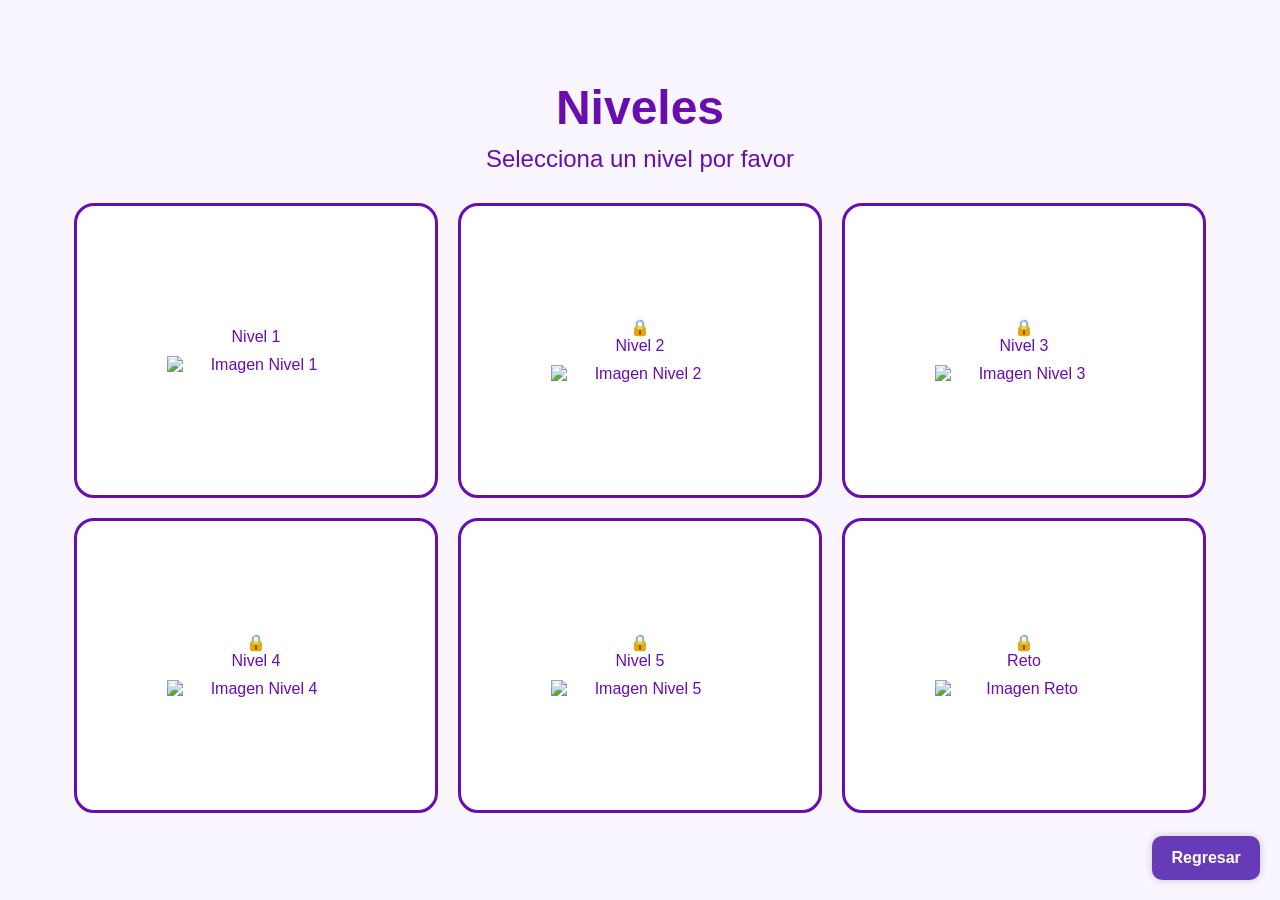
==== niveles.html @ b24b1ef7 "Add files via upload" ====
<!DOCTYPE html>
<html lang="es">
<head>
  <meta charset="UTF-8">
  <meta name="author" content="Espinoza Islas Angel Emilio">
  <meta name="author" content="De La Rosa Ortega Axel Eduardo">
  <meta name="author" content="Hernandez Ibarra David">
  <meta name="author" content="Limon Fermandez Leonardo">
  <meta name="viewport" content="width=device-width, initial-scale=1.0">
  <title>Niveles</title>
  <link rel="stylesheet" href="css/niveles.css">
</head>
<body>
  <!-- Botón Regresar -->
  <button id="backBtn" class="back-btn">Regresar</button>

  <h1>Niveles</h1>
  <p>Selecciona un nivel por favor</p>

  <div class="grid-container">
    <div class="level-box" data-level="1" onclick="selectLevel(this, 'juego.html')">
      <span class="lock-icon">🔒</span>
      Nivel 1
      <img src="imagenes/gato1.jpg" alt="Imagen Nivel 1">
    </div>
    <div class="level-box" data-level="2" onclick="selectLevel(this, 'juego2.html')">
      <span class="lock-icon">🔒</span>
      Nivel 2
      <img src="imagenes/gato2.jpg" alt="Imagen Nivel 2">
    </div>
    <div class="level-box" data-level="3" onclick="selectLevel(this, 'juego3.html')">
      <span class="lock-icon">🔒</span>
      Nivel 3
      <img src="imagenes/gato3.jpg" alt="Imagen Nivel 3">
    </div>
    <div class="level-box" data-level="4" onclick="selectLevel(this, 'juego4.html')">
      <span class="lock-icon">🔒</span>
      Nivel 4
      <img src="imagenes/gato4.jpg" alt="Imagen Nivel 4">
    </div>
    <div class="level-box" data-level="5" onclick="selectLevel(this, 'juego5.html')">
      <span class="lock-icon">🔒</span>
      Nivel 5
      <img src="imagenes/gato5.jpg" alt="Imagen Nivel 5">
    </div>
    <div class="level-box" data-level="6" onclick="selectLevel(this, 'reto.html')">
      <span class="lock-icon">🔒</span>
      Reto
      <img src="imagenes/gatolocura.jpg" alt="Imagen Reto">
    </div>
  </div>

  <script>
    // Al cargar la página, configuramos qué niveles están bloqueados
    document.addEventListener("DOMContentLoaded", () => {
      // Obtener el nivel más alto desbloqueado desde localStorage
      let unlocked = localStorage.getItem("nivelDesbloqueado");

      // Si no existe, por defecto solo el nivel 1 está desbloqueado
      if (!unlocked) {
        unlocked = 1;
        localStorage.setItem("nivelDesbloqueado", 1);
      } else {
        unlocked = parseInt(unlocked);
      }

      const boxes = document.querySelectorAll(".level-box");

      boxes.forEach((box) => {
        const level = parseInt(box.getAttribute("data-level"));
        const lockIcon = box.querySelector(".lock-icon");

        if (level > unlocked) {
          // Niveles bloqueados
          box.classList.add("locked");
          if (lockIcon) lockIcon.style.display = "block";
        } else {
          // Niveles desbloqueados
          box.classList.remove("locked");
          if (lockIcon) lockIcon.style.display = "none";
        }
      });
    });

    // Selección de niveles
    function selectLevel(box, url) {
      // Si está bloqueado, no hace nada
      if (box.classList.contains("locked")) return;

      const boxes = document.querySelectorAll('.level-box');
      boxes.forEach(b => b.classList.remove('active'));
      box.classList.add('active');

      setTimeout(() => {
        window.location.href = url;
      }, 300);
    }

    // Botón regresar
    document.getElementById("backBtn").addEventListener("click", () => {
      window.location.href = "index_home.html";
    });
  </script>
</body>
</html>
---- css/niveles.css ----
* {
  box-sizing: border-box;
  margin: 0;
  padding: 0;
}

html, body {
  height: 100%;
  font-family: Arial, sans-serif;
  background-color: #f9f6ff;
  color: #6a0dad;
}

body {
  display: flex;
  flex-direction: column;
  align-items: center;
  justify-content: flex-start;
  padding: 20px;
}

h1 {
  margin-top: 60px; 
  margin-bottom: 10px;
  font-size: 3rem;
  text-align: center;
}

p {
  margin-bottom: 20px;
  font-size: 1.5rem;
  text-align: center;
}

.grid-container {
  display: grid;
  grid-template-columns: repeat(3, 1fr);
  grid-template-rows: repeat(2, 1fr);
  width: 90vw;
  height: 70vh;
  gap: 20px;
  padding: 10px;
}

.level-box {
  background-color: #fff;
  border: 3px solid #6a0dad;
  border-radius: 20px;
  display: flex;
  flex-direction: column;
  justify-content: center;
  align-items: center;
  text-align: center;
  cursor: pointer;
  transition: all 0.3s ease;
  width: 100%;
  height: 100%;
}

.level-box img {
  width: 50%;
  height: auto;
  margin-top: 10px;
  object-fit: contain;
}

.level-box:hover {
  transform: scale(1.05);
}

.level-box.active {
  border-color: #d599ff;
  box-shadow: 0 0 20px #d599ff;
}

/* Botón regresar abajo derecha */
.back-btn {
  position: fixed;
  bottom: 20px; 
  right: 20px;  
  padding: 0.8rem 1.2rem;
  font-size: 1rem;
  font-weight: bold;
  background-color: #673ab7;
  color: white;
  border: none;
  border-radius: 10px;
  cursor: pointer;
  box-shadow: 0 0 8px rgba(0,0,0,0.2);
  transition: background 0.2s ease, transform 0.1s ease;
  z-index: 1000; 
}

.back-btn:hover {
  background-color: #5a2ea6;
  transform: scale(1.05);
}
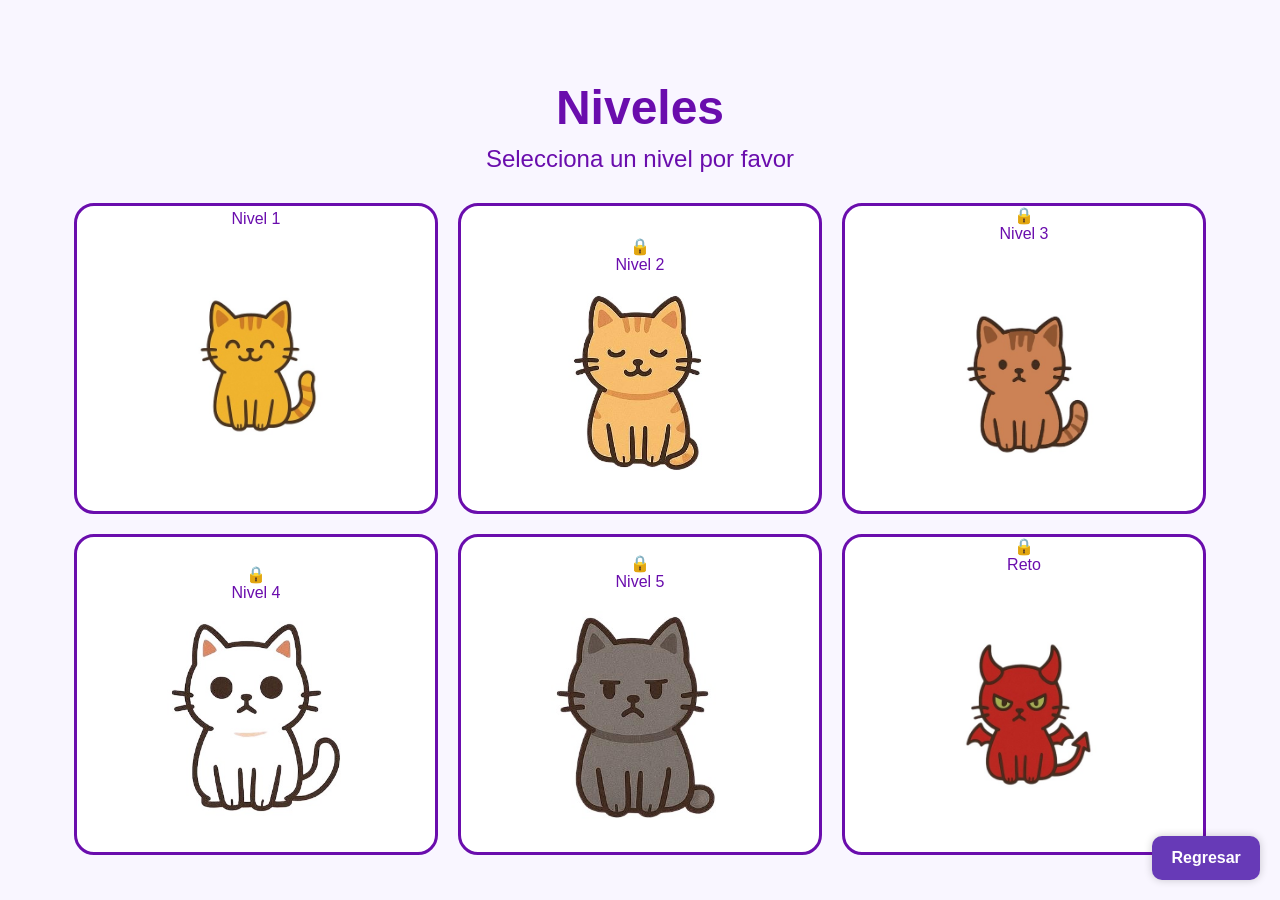
==== commit 1962cc27: "niveles.html" ====
--- a/niveles.html
+++ b/niveles.html
@@ -21,32 +21,32 @@
     <div class="level-box" data-level="1" onclick="selectLevel(this, 'juego.html')">
       <span class="lock-icon">🔒</span>
       Nivel 1
-      <img src="imagenes/gato1.jpg" alt="Imagen Nivel 1">
+      <img src="imagenes/Gato1.jpg" alt="Imagen Nivel 1">
     </div>
     <div class="level-box" data-level="2" onclick="selectLevel(this, 'juego2.html')">
       <span class="lock-icon">🔒</span>
       Nivel 2
-      <img src="imagenes/gato2.jpg" alt="Imagen Nivel 2">
+      <img src="imagenes/Gato2.jpg" alt="Imagen Nivel 2">
     </div>
     <div class="level-box" data-level="3" onclick="selectLevel(this, 'juego3.html')">
       <span class="lock-icon">🔒</span>
       Nivel 3
-      <img src="imagenes/gato3.jpg" alt="Imagen Nivel 3">
+      <img src="imagenes/Gato3.jpg" alt="Imagen Nivel 3">
     </div>
     <div class="level-box" data-level="4" onclick="selectLevel(this, 'juego4.html')">
       <span class="lock-icon">🔒</span>
       Nivel 4
-      <img src="imagenes/gato4.jpg" alt="Imagen Nivel 4">
+      <img src="imagenes/Gato4.jpg" alt="Imagen Nivel 4">
     </div>
     <div class="level-box" data-level="5" onclick="selectLevel(this, 'juego5.html')">
       <span class="lock-icon">🔒</span>
       Nivel 5
-      <img src="imagenes/gato5.jpg" alt="Imagen Nivel 5">
+      <img src="imagenes/Gato5.jpg" alt="Imagen Nivel 5">
     </div>
     <div class="level-box" data-level="6" onclick="selectLevel(this, 'reto.html')">
       <span class="lock-icon">🔒</span>
       Reto
-      <img src="imagenes/gatolocura.jpg" alt="Imagen Reto">
+      <img src="imagenes/Gatolocura.jpg" alt="Imagen Reto">
     </div>
   </div>
 
@@ -98,8 +98,9 @@
 
     // Botón regresar
     document.getElementById("backBtn").addEventListener("click", () => {
-      window.location.href = "index_home.html";
+      window.location.href = "index.html";
     });
   </script>
 </body>
 </html>
+
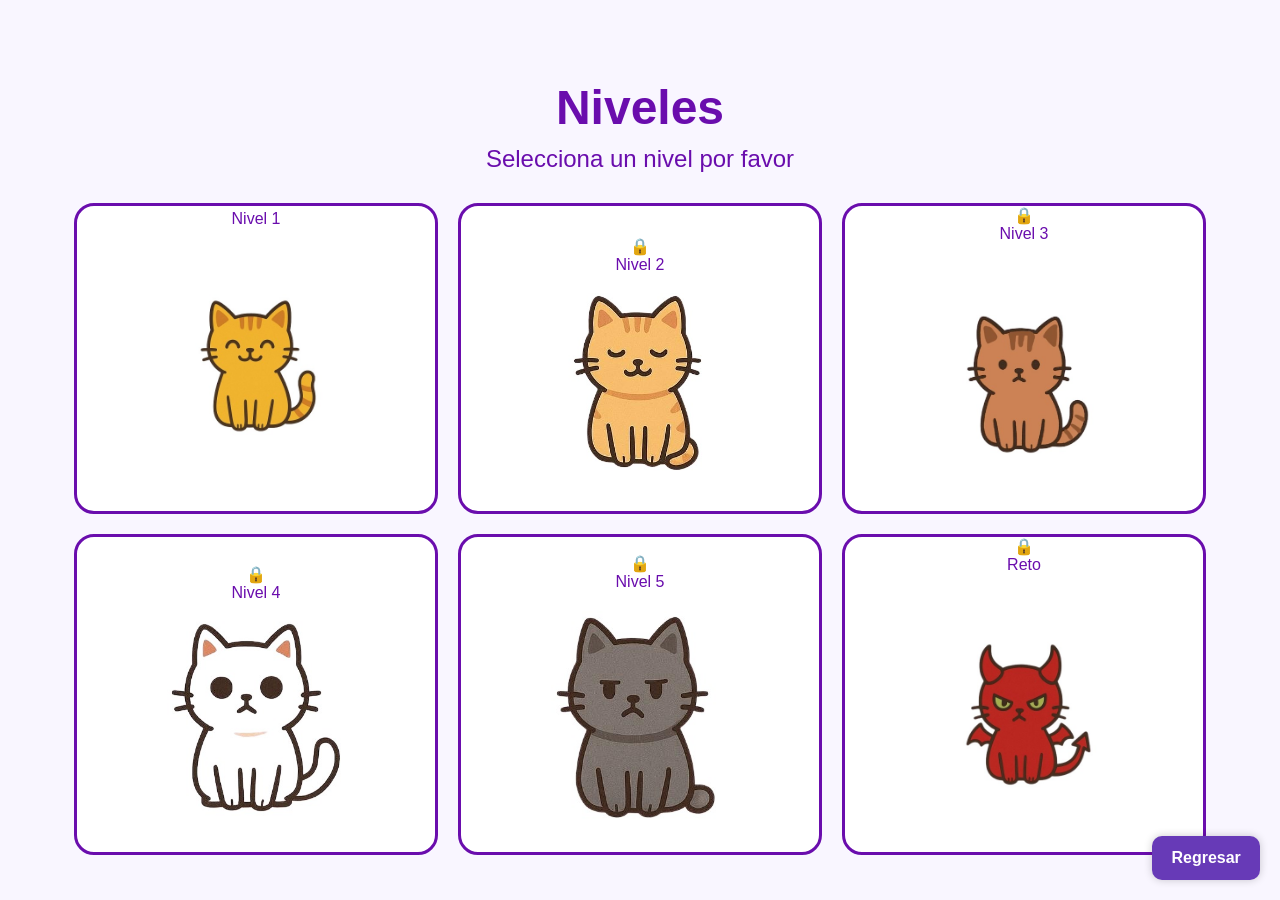
==== commit 15462dc9: "niveles.html" ====
--- a/niveles.html
+++ b/niveles.html
@@ -21,32 +21,32 @@
     <div class="level-box" data-level="1" onclick="selectLevel(this, 'juego.html')">
       <span class="lock-icon">🔒</span>
       Nivel 1
-      <img src="imagenes/Gato1.jpg" alt="Imagen Nivel 1">
+      <image src="imagenes/Gato1.jpg" alt="Imagen Nivel 1">
     </div>
     <div class="level-box" data-level="2" onclick="selectLevel(this, 'juego2.html')">
       <span class="lock-icon">🔒</span>
       Nivel 2
-      <img src="imagenes/Gato2.jpg" alt="Imagen Nivel 2">
+      <image src="imagenes/Gato2.jpg" alt="Imagen Nivel 2">
     </div>
     <div class="level-box" data-level="3" onclick="selectLevel(this, 'juego3.html')">
       <span class="lock-icon">🔒</span>
       Nivel 3
-      <img src="imagenes/Gato3.jpg" alt="Imagen Nivel 3">
+      <image src="imagenes/Gato3.jpg" alt="Imagen Nivel 3">
     </div>
     <div class="level-box" data-level="4" onclick="selectLevel(this, 'juego4.html')">
       <span class="lock-icon">🔒</span>
       Nivel 4
-      <img src="imagenes/Gato4.jpg" alt="Imagen Nivel 4">
+      <image src="imagenes/Gato4.jpg" alt="Imagen Nivel 4">
     </div>
     <div class="level-box" data-level="5" onclick="selectLevel(this, 'juego5.html')">
       <span class="lock-icon">🔒</span>
       Nivel 5
-      <img src="imagenes/Gato5.jpg" alt="Imagen Nivel 5">
+      <image src="imagenes/Gato5.jpg" alt="Imagen Nivel 5">
     </div>
     <div class="level-box" data-level="6" onclick="selectLevel(this, 'reto.html')">
       <span class="lock-icon">🔒</span>
       Reto
-      <img src="imagenes/Gatolocura.jpg" alt="Imagen Reto">
+      <image src="imagenes/Gatolocura.jpg" alt="Imagen Reto">
     </div>
   </div>
 
@@ -104,3 +104,4 @@
 </body>
 </html>
 
+
